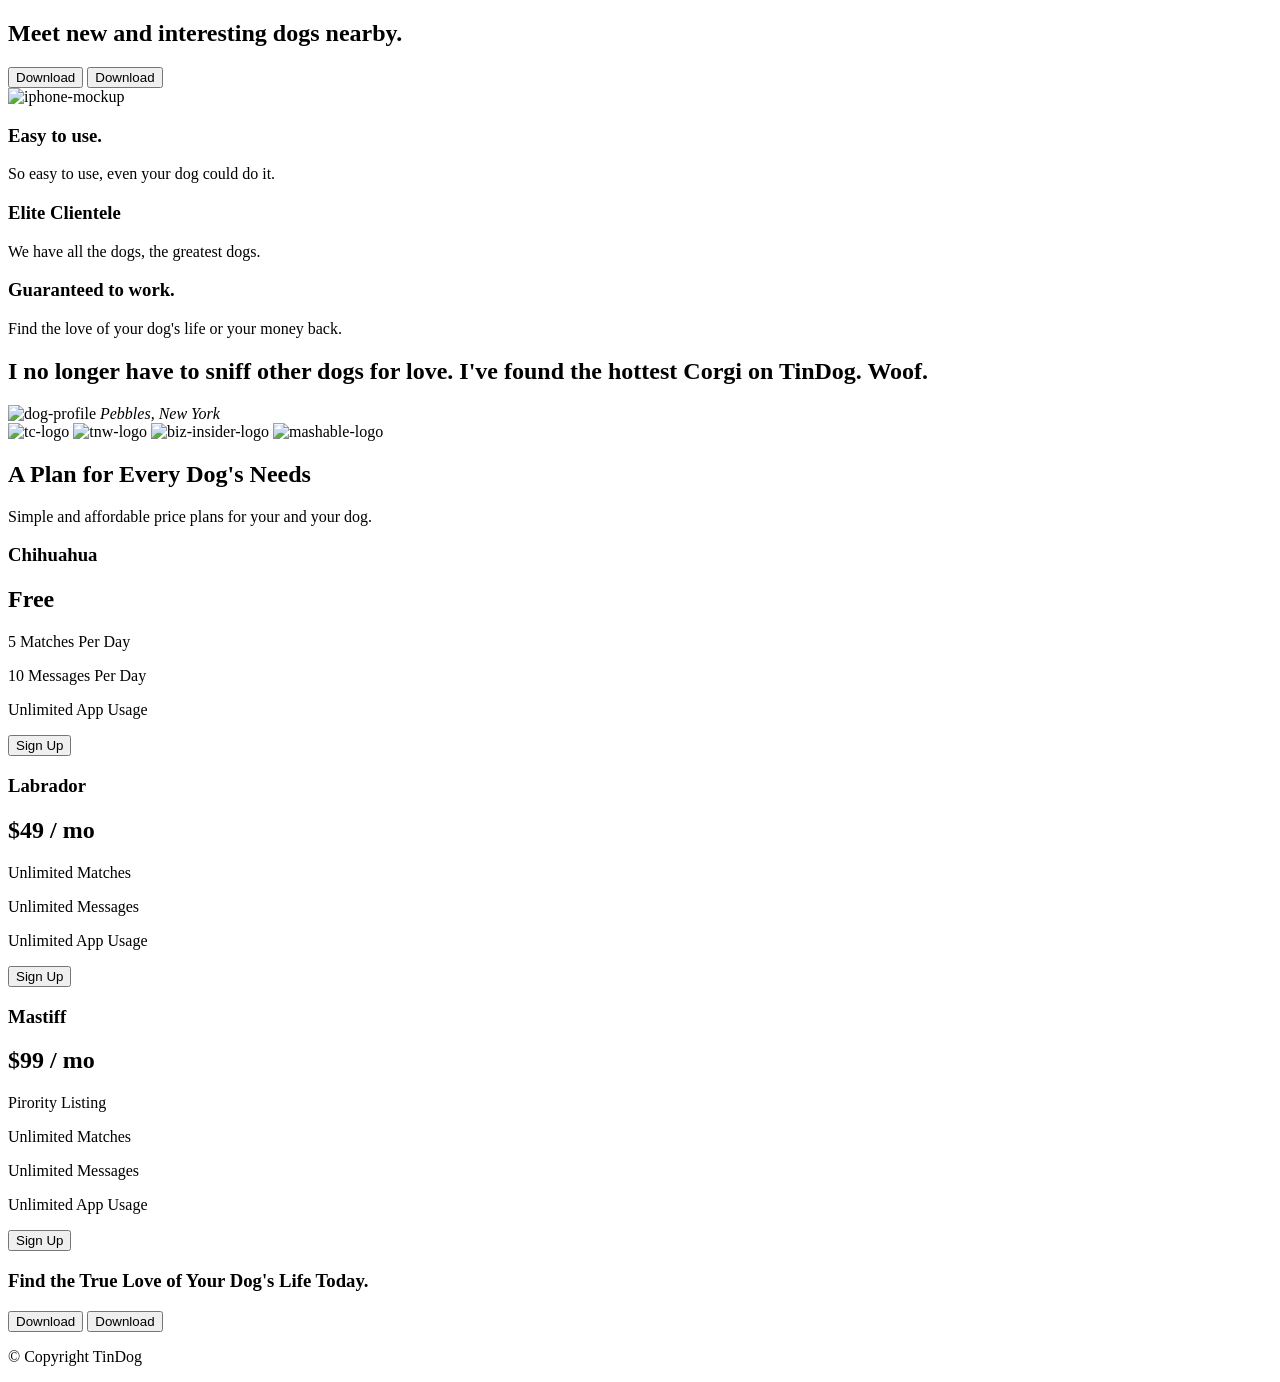
==== index.html @ 4694e894 "Update index.html" ====
<!DOCTYPE html>
<html>

<head>
  <meta charset="utf-8">
  <title>TinDog</title>
  <link rel="stylesheet" href="css/styles.css">
</head>

<body>

  <section id="title">

    <!-- Nav Bar -->




    <!-- Title -->

    <div>
      <h1>Meet new and interesting dogs nearby.</h1>
      <button type="button">Download</button>
      <button type="button">Download</button>
    </div>
    <div>
      <img src="images/iphone6.png" alt="iphone-mockup">
    </div>

  </section>


  <!-- Features -->

  <section id="features">

    <h3>Easy to use.</h3>
    <p>So easy to use, even your dog could do it.</p>

    <h3>Elite Clientele</h3>
    <p>We have all the dogs, the greatest dogs.</p>

    <h3>Guaranteed to work.</h3>
    <p>Find the love of your dog's life or your money back.</p>

  </section>


  <!-- Testimonials -->

  <section id="testimonials">

    <h2>I no longer have to sniff other dogs for love. I've found the hottest Corgi on TinDog. Woof.</h2>
    <img src="images/dog-img.jpg" alt="dog-profile">
    <em>Pebbles, New York</em>

    <!-- <h2 class="testimonial-text">My dog used to be so lonely, but with TinDog's help, they've found the love of their life. I think.</h2>
    <img class="testimonial-image" src="images/lady-img.jpg" alt="lady-profile">
    <em>Beverly, Illinois</em> -->

  </section>


  <!-- Press -->

  <section id="press">
    <img src="images/techcrunch.png" alt="tc-logo">
    <img src="images/tnw.png" alt="tnw-logo">
    <img src="images/bizinsider.png" alt="biz-insider-logo">
    <img src="images/mashable.png" alt="mashable-logo">

  </section>


  <!-- Pricing -->

  <section id="pricing">

    <h2>A Plan for Every Dog's Needs</h2>
    <p>Simple and affordable price plans for your and your dog.</p>


    <h3>Chihuahua</h3>
    <h2>Free</h2>
    <p>5 Matches Per Day</p>
    <p>10 Messages Per Day</p>
    <p>Unlimited App Usage</p>
    <button type="button">Sign Up</button>


    <h3>Labrador</h3>
    <h2>$49 / mo</h2>
    <p>Unlimited Matches</p>
    <p>Unlimited Messages</p>
    <p>Unlimited App Usage</p>
    <button type="button">Sign Up</button>


    <h3>Mastiff</h3>
    <h2>$99 / mo</h2>
    <p>Pirority Listing</p>
    <p>Unlimited Matches</p>
    <p>Unlimited Messages</p>
    <p>Unlimited App Usage</p>
    <button type="button">Sign Up</button>

  </section>


  <!-- Call to Action -->

  <section id="cta">

    <h3>Find the True Love of Your Dog's Life Today.</h3>
    <button type="button">Download</button>
    <button type="button">Download</button>

  </section>


  <!-- Footer -->

  <footer id="footer">

    <p>© Copyright TinDog</p>

  </footer>


</body>

</html>
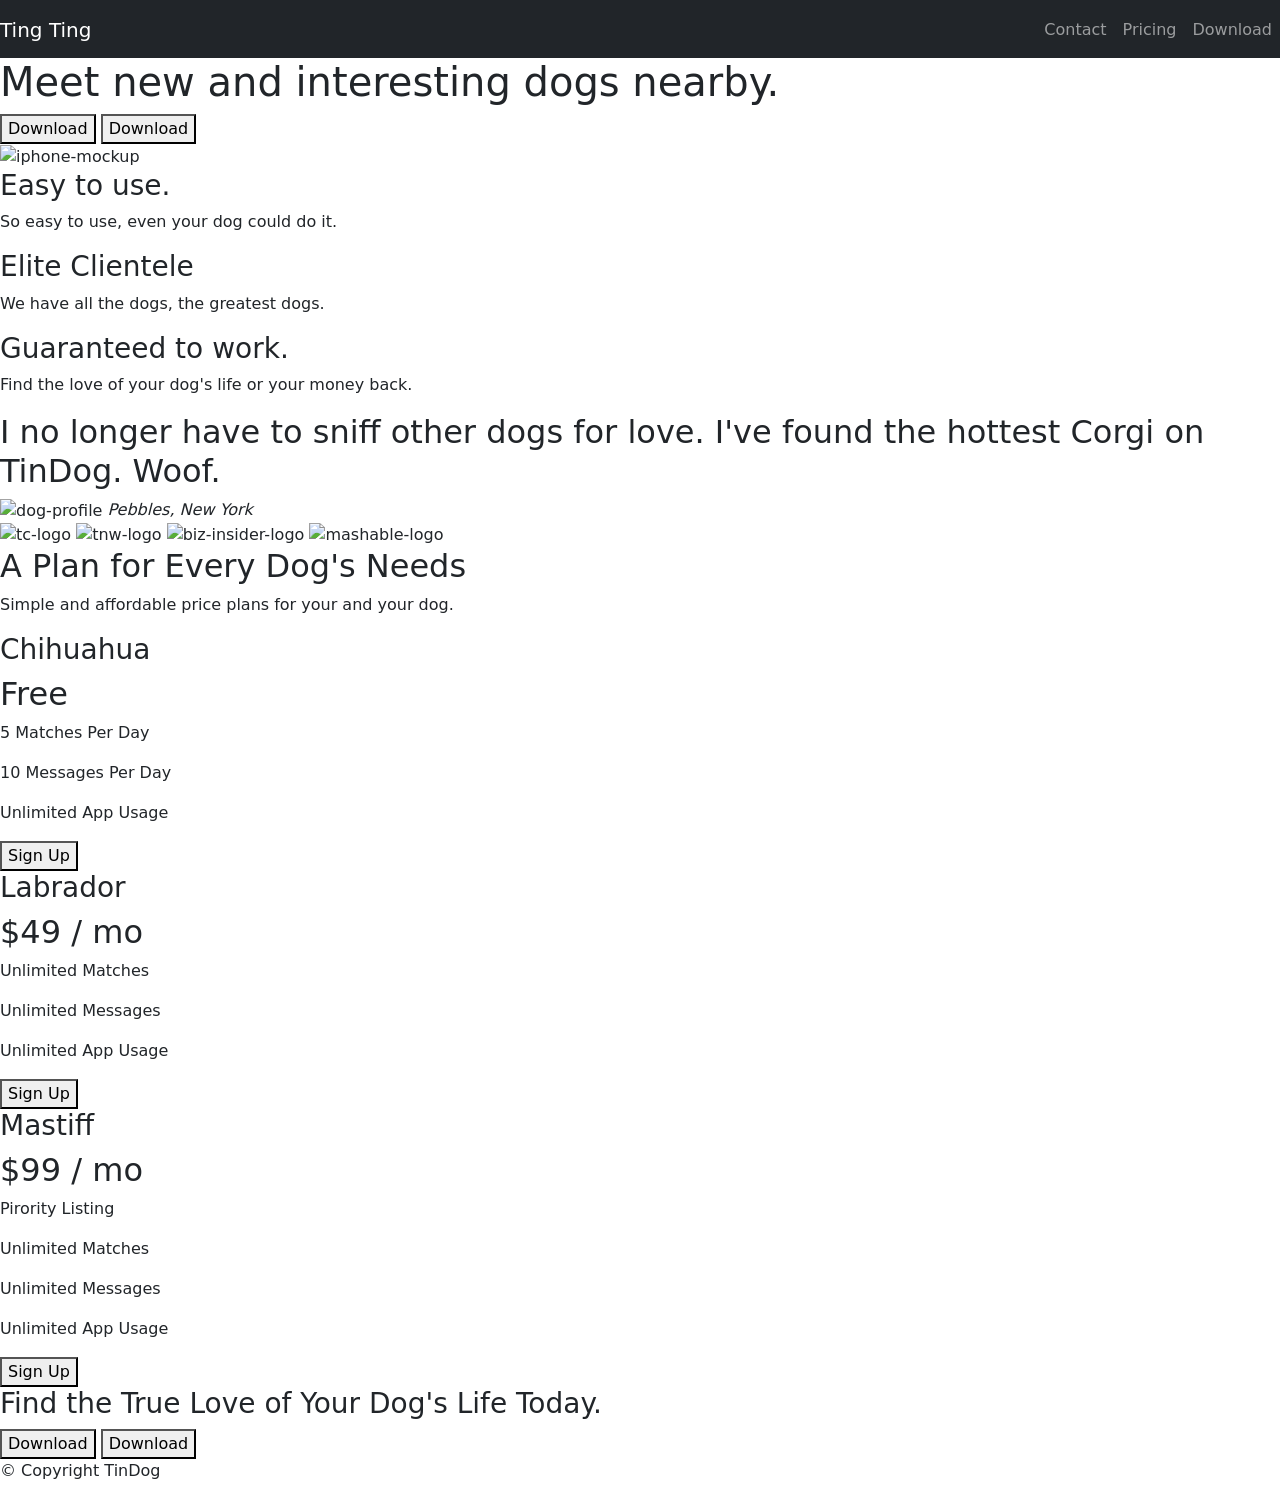
==== commit de107adb: "tin dog website challenge" ====
--- a/index.html
+++ b/index.html
@@ -4,15 +4,40 @@
 <head>
   <meta charset="utf-8">
   <title>TinDog</title>
+ 
+  <link href="https://cdn.jsdelivr.net/npm/bootstrap@5.2.1/dist/css/bootstrap.min.css" rel="stylesheet" integrity="sha384-iYQeCzEYFbKjA/T2uDLTpkwGzCiq6soy8tYaI1GyVh/UjpbCx/TYkiZhlZB6+fzT" crossorigin="anonymous">
+  <script src="https://cdn.jsdelivr.net/npm/bootstrap@5.2.1/dist/js/bootstrap.bundle.min.js" integrity="sha384-u1OknCvxWvY5kfmNBILK2hRnQC3Pr17a+RTT6rIHI7NnikvbZlHgTPOOmMi466C8" crossorigin="anonymous"></script>
   <link rel="stylesheet" href="css/styles.css">
 </head>
 
 <body>
+  <div class="row">
+    <div class="col" style="background-color: red; border: 1px solid;"></div>
+  </div>
 
   <section id="title">
 
     <!-- Nav Bar -->
+    <nav class="navbar navbar-expand-lg navbar-dark bg-dark">
+      <a class="navbar-brand" href="">Ting Ting</a>
+      <button class="navbar-toggler" type="button" data-bs-toggle="collapse" data-bs-target="#navbarTogglerDemo02" aria-controls="
+      navbarTogglerDemo02"
+      >
+    <span class="navbar-toggler-icon"></span></button>
 
+      <div class="collapse navbar-collapse" id="navbarTogglerDemo02">
+     
+      <ul class="navbar-nav ms-auto">
+        <li class="nav-item">
+          <a class="nav-link" href="">Contact</a>
+        </li> <li class="nav-item">
+          <a class="nav-link" href="">Pricing</a>
+        </li> <li class="nav-item">
+          <a class="nav-link" href="">Download</a>
+        </li>
+      </ul>
+    </div>
+    </nav>
 
 
 
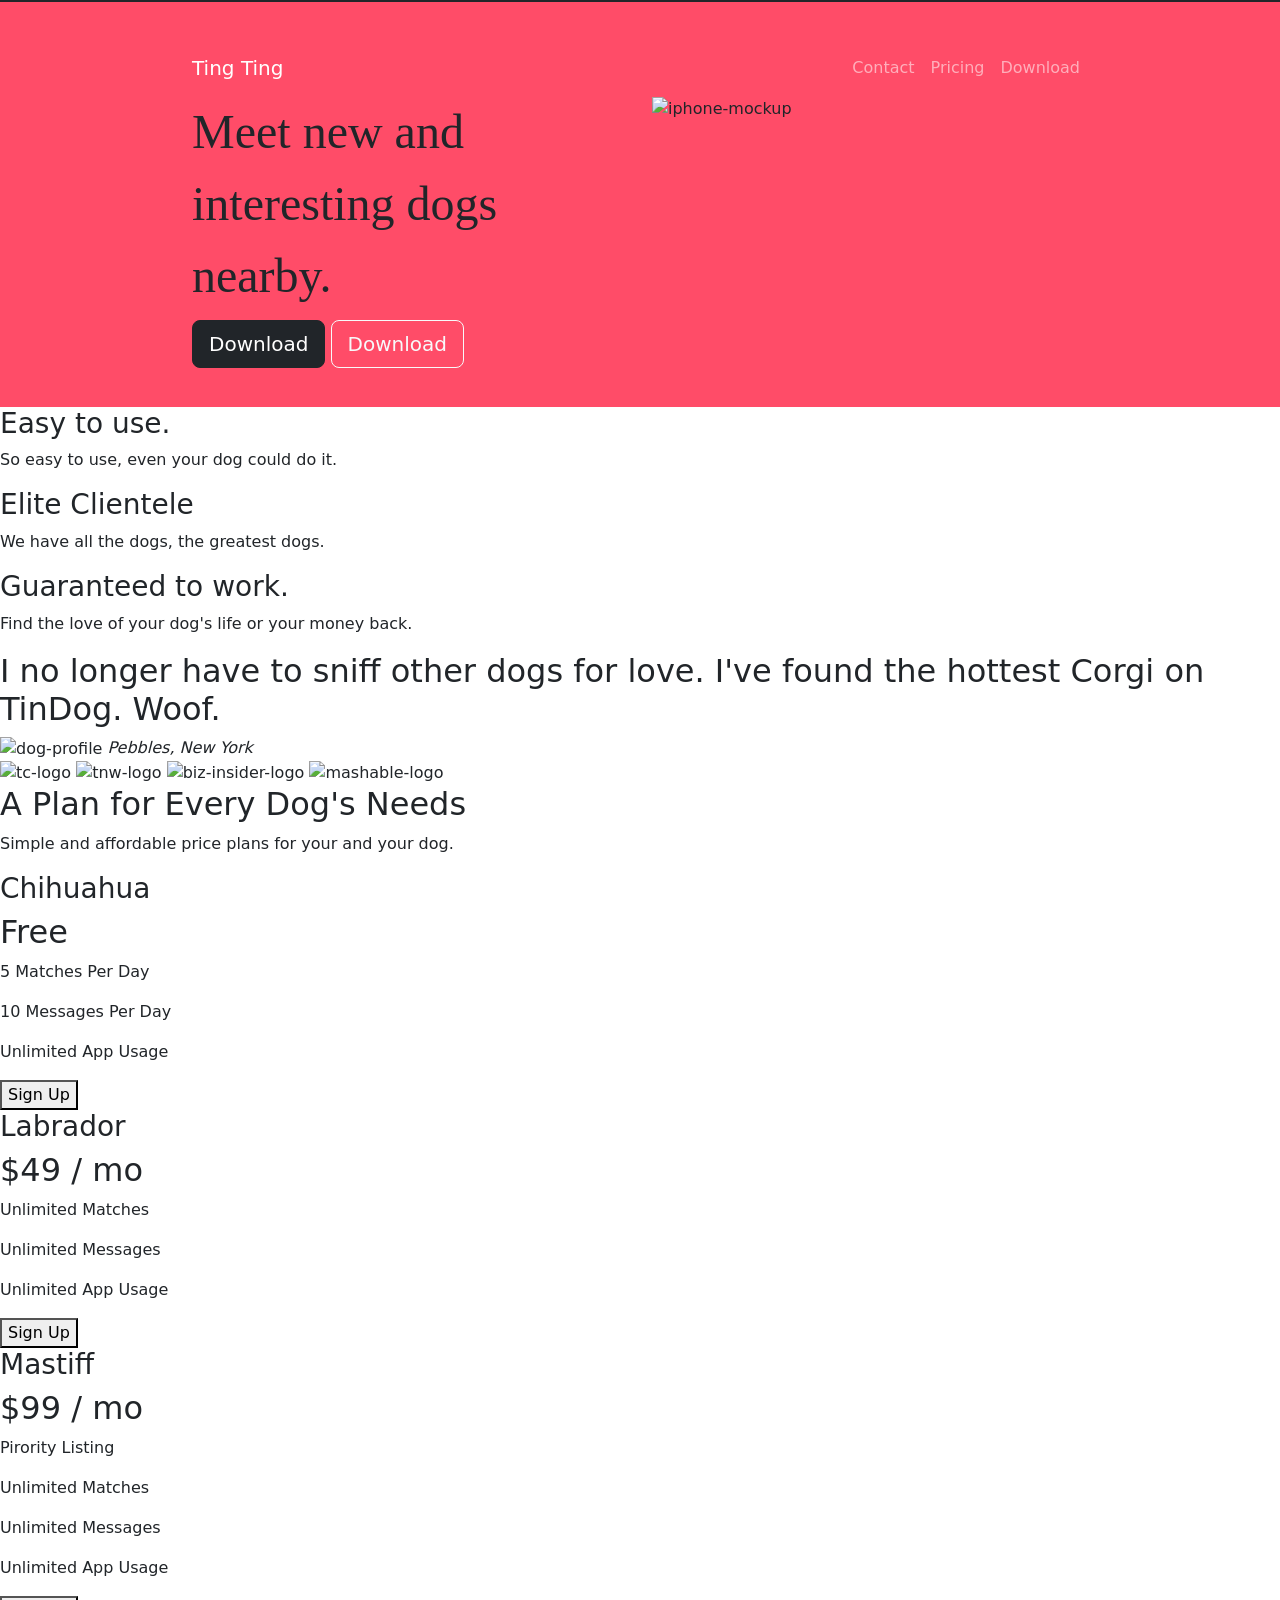
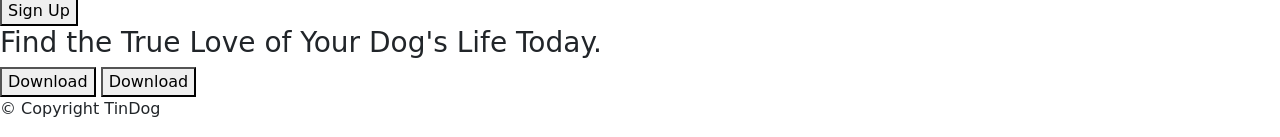
==== commit 54db5e98: "Download button's Without icons" ====
--- a/index.html
+++ b/index.html
@@ -1,5 +1,5 @@
 <!DOCTYPE html>
-<html>
+<html lang="en">
 
 <head>
   <meta charset="utf-8">
@@ -7,7 +7,10 @@
  
   <link href="https://cdn.jsdelivr.net/npm/bootstrap@5.2.1/dist/css/bootstrap.min.css" rel="stylesheet" integrity="sha384-iYQeCzEYFbKjA/T2uDLTpkwGzCiq6soy8tYaI1GyVh/UjpbCx/TYkiZhlZB6+fzT" crossorigin="anonymous">
   <script src="https://cdn.jsdelivr.net/npm/bootstrap@5.2.1/dist/js/bootstrap.bundle.min.js" integrity="sha384-u1OknCvxWvY5kfmNBILK2hRnQC3Pr17a+RTT6rIHI7NnikvbZlHgTPOOmMi466C8" crossorigin="anonymous"></script>
-  <link rel="stylesheet" href="css/styles.css">
+  <link rel="stylesheet" href="styles.css">
+  <link rel="preconnect" href="https://fonts.googleapis.com">
+<link rel="preconnect" href="https://fonts.gstatic.com" crossorigin>
+<link href="https://fonts.googleapis.com/css2?family=Montserrat:wght@100;400;700;900&family=Ubuntu&display=swap" rel="stylesheet">
 </head>
 
 <body>
@@ -16,9 +19,9 @@
   </div>
 
   <section id="title">
-
+<div class="container-fluid">
     <!-- Nav Bar -->
-    <nav class="navbar navbar-expand-lg navbar-dark bg-dark">
+    <nav class="navbar navbar-expand-lg navbar-dark">
       <a class="navbar-brand" href="">Ting Ting</a>
       <button class="navbar-toggler" type="button" data-bs-toggle="collapse" data-bs-target="#navbarTogglerDemo02" aria-controls="
       navbarTogglerDemo02"
@@ -42,16 +45,19 @@
 
 
     <!-- Title -->
-
-    <div>
+<div class="row">
+    <div class="col-lg-6">
       <h1>Meet new and interesting dogs nearby.</h1>
-      <button type="button">Download</button>
-      <button type="button">Download</button>
+      <button type="button" class="btn btn-dark btn-lg">Download</button>
+      <button type="button" class="btn btn-outline-light btn-lg">
+        Download</button>
     </div>
-    <div>
+    <div class="col-lg-6">
       <img src="images/iphone6.png" alt="iphone-mockup">
     </div>
+</div>
 
+</div>
   </section>
 
 
@@ -76,7 +82,7 @@
   <section id="testimonials">
 
     <h2>I no longer have to sniff other dogs for love. I've found the hottest Corgi on TinDog. Woof.</h2>
-    <img src="images/dog-img.jpg" alt="dog-profile">
+    <img src="images/dog-img.jpg" alt="dog-profile" >
     <em>Pebbles, New York</em>
 
     <!-- <h2 class="testimonial-text">My dog used to be so lonely, but with TinDog's help, they've found the love of their life. I think.</h2>
--- a/styles.css
+++ b/styles.css
@@ -0,0 +1,15 @@
+#title {
+    background-color: #ff4c68;
+}
+h1{
+    font-family: Cambria, Cochin, Georgia, Times, 'Times New Roman', serif;
+    font-size: 3rem;
+    line-height:1.5;
+}
+.container-fluid{
+    padding: 3% 15%;
+}
+/* 
+.download-icon{
+    width: 4%;
+} */
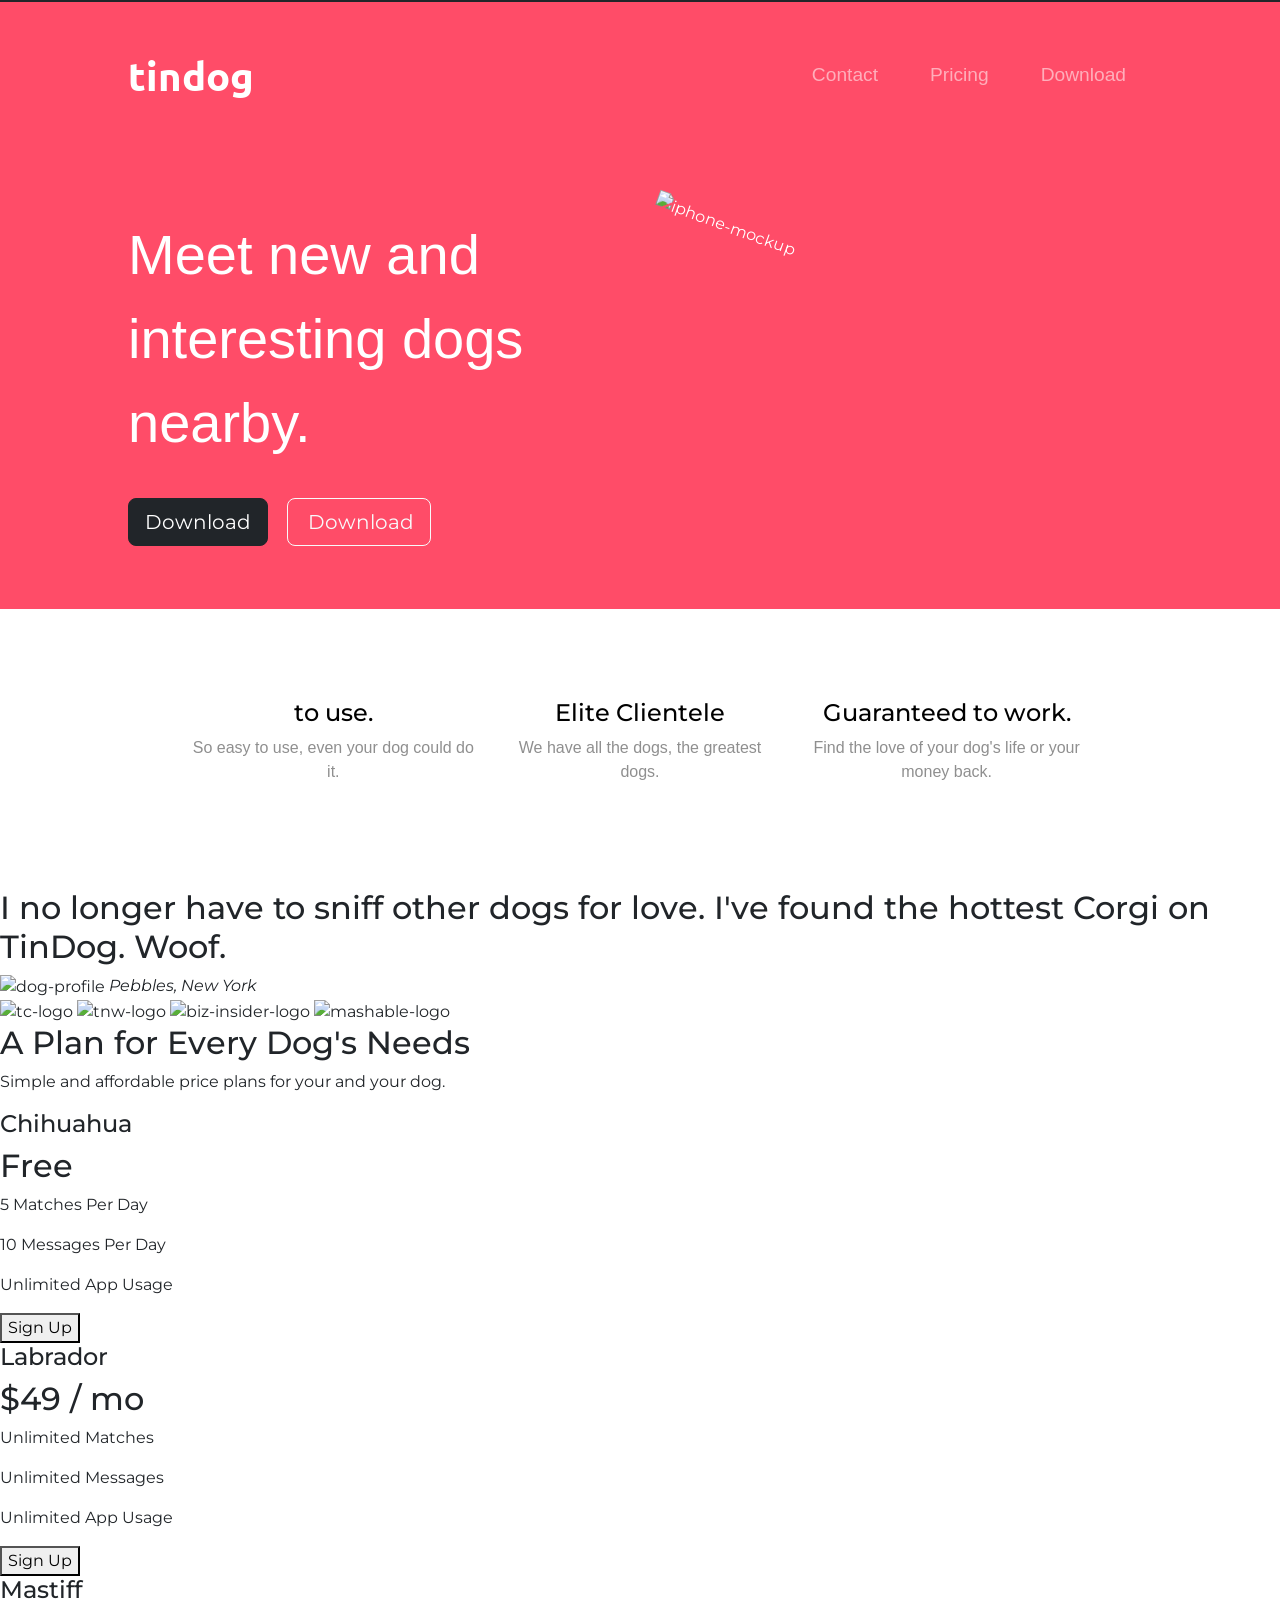
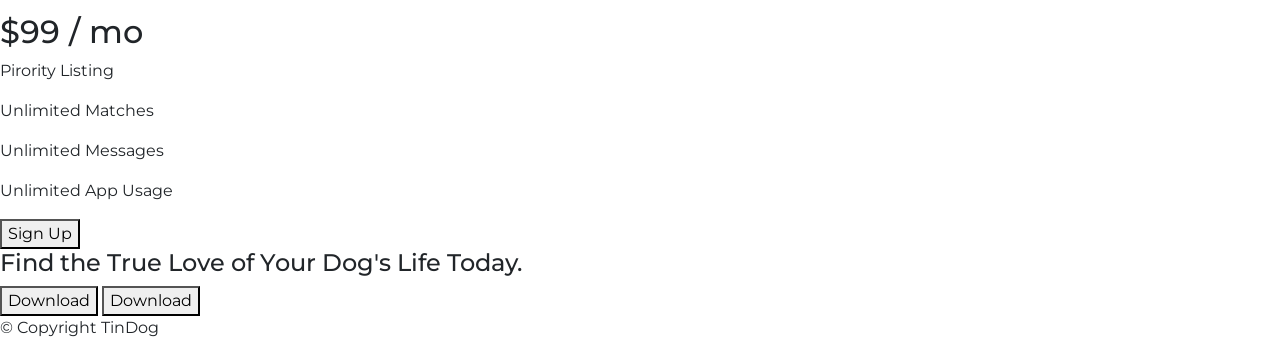
==== commit 9f255a29: "Bootstrap middle section challange" ====
--- a/index.html
+++ b/index.html
@@ -3,14 +3,25 @@
 
 <head>
   <meta charset="utf-8">
-  <title>TinDog</title>
- 
-  <link href="https://cdn.jsdelivr.net/npm/bootstrap@5.2.1/dist/css/bootstrap.min.css" rel="stylesheet" integrity="sha384-iYQeCzEYFbKjA/T2uDLTpkwGzCiq6soy8tYaI1GyVh/UjpbCx/TYkiZhlZB6+fzT" crossorigin="anonymous">
-  <script src="https://cdn.jsdelivr.net/npm/bootstrap@5.2.1/dist/js/bootstrap.bundle.min.js" integrity="sha384-u1OknCvxWvY5kfmNBILK2hRnQC3Pr17a+RTT6rIHI7NnikvbZlHgTPOOmMi466C8" crossorigin="anonymous"></script>
+  <title>Tindog</title>
+  <!-- Bootstrap 5.2.1 -->
+  <link href="https://cdn.jsdelivr.net/npm/bootstrap@5.2.1/dist/css/bootstrap.min.css" rel="stylesheet"
+    integrity="sha384-iYQeCzEYFbKjA/T2uDLTpkwGzCiq6soy8tYaI1GyVh/UjpbCx/TYkiZhlZB6+fzT" crossorigin="anonymous">
+  <script src="https://cdn.jsdelivr.net/npm/bootstrap@5.2.1/dist/js/bootstrap.bundle.min.js"
+    integrity="sha384-u1OknCvxWvY5kfmNBILK2hRnQC3Pr17a+RTT6rIHI7NnikvbZlHgTPOOmMi466C8"
+    crossorigin="anonymous"></script>
+  <!-- Local Stylesheet -->
   <link rel="stylesheet" href="styles.css">
+  <!-- Google Fonts -->
   <link rel="preconnect" href="https://fonts.googleapis.com">
 <link rel="preconnect" href="https://fonts.gstatic.com" crossorigin>
-<link href="https://fonts.googleapis.com/css2?family=Montserrat:wght@100;400;700;900&family=Ubuntu&display=swap" rel="stylesheet">
+<link href="https://fonts.googleapis.com/css2?family=Ubuntu:wght@400;500;700&display=swap" rel="stylesheet">
+  <link rel="preconnect" href="https://fonts.googleapis.com">
+<link rel="preconnect" href="https://fonts.gstatic.com" crossorigin>
+<link href="https://fonts.googleapis.com/css2?family=Montserrat:ital,wght@0,700;1,800&display=swap" rel="stylesheet">
+  <!-- Font Awesome -->
+  <script src="https://kit.fontawesome.com/1e86173376.js" crossorigin="anonymous"></script>
+
 </head>
 
 <body>
@@ -19,61 +30,64 @@
   </div>
 
   <section id="title">
-<div class="container-fluid">
-    <!-- Nav Bar -->
-    <nav class="navbar navbar-expand-lg navbar-dark">
-      <a class="navbar-brand" href="">Ting Ting</a>
-      <button class="navbar-toggler" type="button" data-bs-toggle="collapse" data-bs-target="#navbarTogglerDemo02" aria-controls="
-      navbarTogglerDemo02"
-      >
-    <span class="navbar-toggler-icon"></span></button>
+    <div class="container-fluid">
+      <!-- Nav Bar -->
+      <nav class="navbar navbar-expand-lg navbar-dark">
+        <a class="navbar-brand" href="">tindog</a>
+        <button class="navbar-toggler" type="button" data-bs-toggle="collapse" data-bs-target="#navbarTogglerDemo02"
+          aria-controls="
+      navbarTogglerDemo02">
+          <span class="navbar-toggler-icon"></span></button>
 
-      <div class="collapse navbar-collapse" id="navbarTogglerDemo02">
-     
-      <ul class="navbar-nav ms-auto">
-        <li class="nav-item">
-          <a class="nav-link" href="">Contact</a>
-        </li> <li class="nav-item">
-          <a class="nav-link" href="">Pricing</a>
-        </li> <li class="nav-item">
-          <a class="nav-link" href="">Download</a>
-        </li>
-      </ul>
-    </div>
-    </nav>
+        <div class="collapse navbar-collapse" id="navbarTogglerDemo02">
+
+          <ul class="navbar-nav ms-auto">
+            <li class="nav-item">
+              <a class="nav-link" href="">Contact</a>
+            </li>
+            <li class="nav-item">
+              <a class="nav-link" href="">Pricing</a>
+            </li>
+            <li class="nav-item">
+              <a class="nav-link" href="">Download</a>
+            </li>
+          </ul>
+        </div>
+      </nav>
 
 
 
-    <!-- Title -->
-<div class="row">
-    <div class="col-lg-6">
-      <h1>Meet new and interesting dogs nearby.</h1>
-      <button type="button" class="btn btn-dark btn-lg">Download</button>
-      <button type="button" class="btn btn-outline-light btn-lg">
-        Download</button>
+      <!-- Title -->
+      <div class="row push">
+        <div class="col-lg-6">
+          <h1>Meet new and interesting dogs nearby.</h1>
+          <button type="button" class="btn btn-dark btn-lg download-button">
+            <i class="fa-brands fa-apple"></i> Download</button>
+          <button type="button" class="btn btn-outline-light btn-lg download-button">
+            <i class="fa-brands fa-google-play" id="play"></i>Download</button>
+        </div>
+        <div class="col-lg-6">
+          <img class="title-image" src="images/iphone6.png" alt="iphone-mockup">
+        </div>
+      </div>
+
     </div>
-    <div class="col-lg-6">
-      <img src="images/iphone6.png" alt="iphone-mockup">
-    </div>
-</div>
-
-</div>
   </section>
 
 
   <!-- Features -->
 
-  <section id="features">
+  <section class="container-fluid" id="features">
+<div class="row">
+    <div class="col-lg-4"><i class="fa-sharp fa-solid fa-circle-check fa-4x faicon"></i><h3 class="color-black-h3"> to use.</h3>
+    <p>So easy to use, even your dog could do it.</p></div>
 
-    <h3>Easy to use.</h3>
-    <p>So easy to use, even your dog could do it.</p>
+    <div class="col-lg-4"><i class="fa-solid fa-bullseye fa-4x faicon"></i><h3 class="color-black-h3"> Elite Clientele</h3>
+    <p>We have all the dogs, the greatest dogs.</p></div>
 
-    <h3>Elite Clientele</h3>
-    <p>We have all the dogs, the greatest dogs.</p>
-
-    <h3>Guaranteed to work.</h3>
-    <p>Find the love of your dog's life or your money back.</p>
-
+    <div class="col-lg-4"><i class="fa-solid fa-heart fa-4x faicon"></i><h3 class="color-black-h3"> Guaranteed to work.</h3>
+    <p>Find the love of your dog's life or your money back.</p></div>
+  </div>
   </section>
 
 
@@ -82,7 +96,7 @@
   <section id="testimonials">
 
     <h2>I no longer have to sniff other dogs for love. I've found the hottest Corgi on TinDog. Woof.</h2>
-    <img src="images/dog-img.jpg" alt="dog-profile" >
+    <img src="images/dog-img.jpg" alt="dog-profile">
     <em>Pebbles, New York</em>
 
     <!-- <h2 class="testimonial-text">My dog used to be so lonely, but with TinDog's help, they've found the love of their life. I think.</h2>
@@ -160,4 +174,4 @@
 
 </body>
 
-</html>
+</html>
--- a/styles.css
+++ b/styles.css
@@ -1,15 +1,87 @@
 #title {
+    color: white;
     background-color: #ff4c68;
 }
-h1{
-    font-family: Cambria, Cochin, Georgia, Times, 'Times New Roman', serif;
-    font-size: 3rem;
-    line-height:1.5;
+
+.download-button{
+    margin: 5% 3% 5% 0%;
 }
-.container-fluid{
-    padding: 3% 15%;
+
+body {
+    font-family: 'Montserrat', sans-serif;
 }
+
+h1 {
+    font-family: 'Montserrat-bold', sans-serif;
+    font-size: 3.5rem;
+    line-height: 1.5;
+}
+h3{
+    font-family: 'Montserrat',sans-serif;
+    font-size: 1.5rem;
+
+}
+
+.container-fluid {
+    padding: 3% 10%;
+}
+
 /* 
 .download-icon{
     width: 4%;
-} */+} */
+.push {
+    margin-top: 10%;
+}
+
+/* .rotate {
+    transform: rotate(20deg);
+} */
+
+#play {
+    margin-right: 4px;
+}
+
+/* Navigation Bar */
+.navbar{
+    padding: 0 ;
+}
+
+.navbar-brand {
+    font-family: "Ubuntu",sans-serif;
+    font-size: 2.5rem;
+    font-weight: bold;
+}
+
+.nav-item{
+    padding: 0 18px;
+}
+.nav-link{
+    font-size: 1.2rem;
+    font-family: "Montserrat-light",sans-serif;
+}
+
+/* Title Image */
+.title-image {
+  width: 60%;  
+  transform: rotate(20deg);
+}
+#features{
+    padding: 7% 15%;
+    text-align: center;
+    font-family: "Montserrat-bold",sans-serif;
+    color: #8f8f8f;
+
+}
+
+.faicon{
+    color: #ef8172;
+    padding: 5% 0%;
+}
+.faicon:hover{
+    color: #ff4c68;
+}
+
+.color-black-h3{
+    color: black;
+}
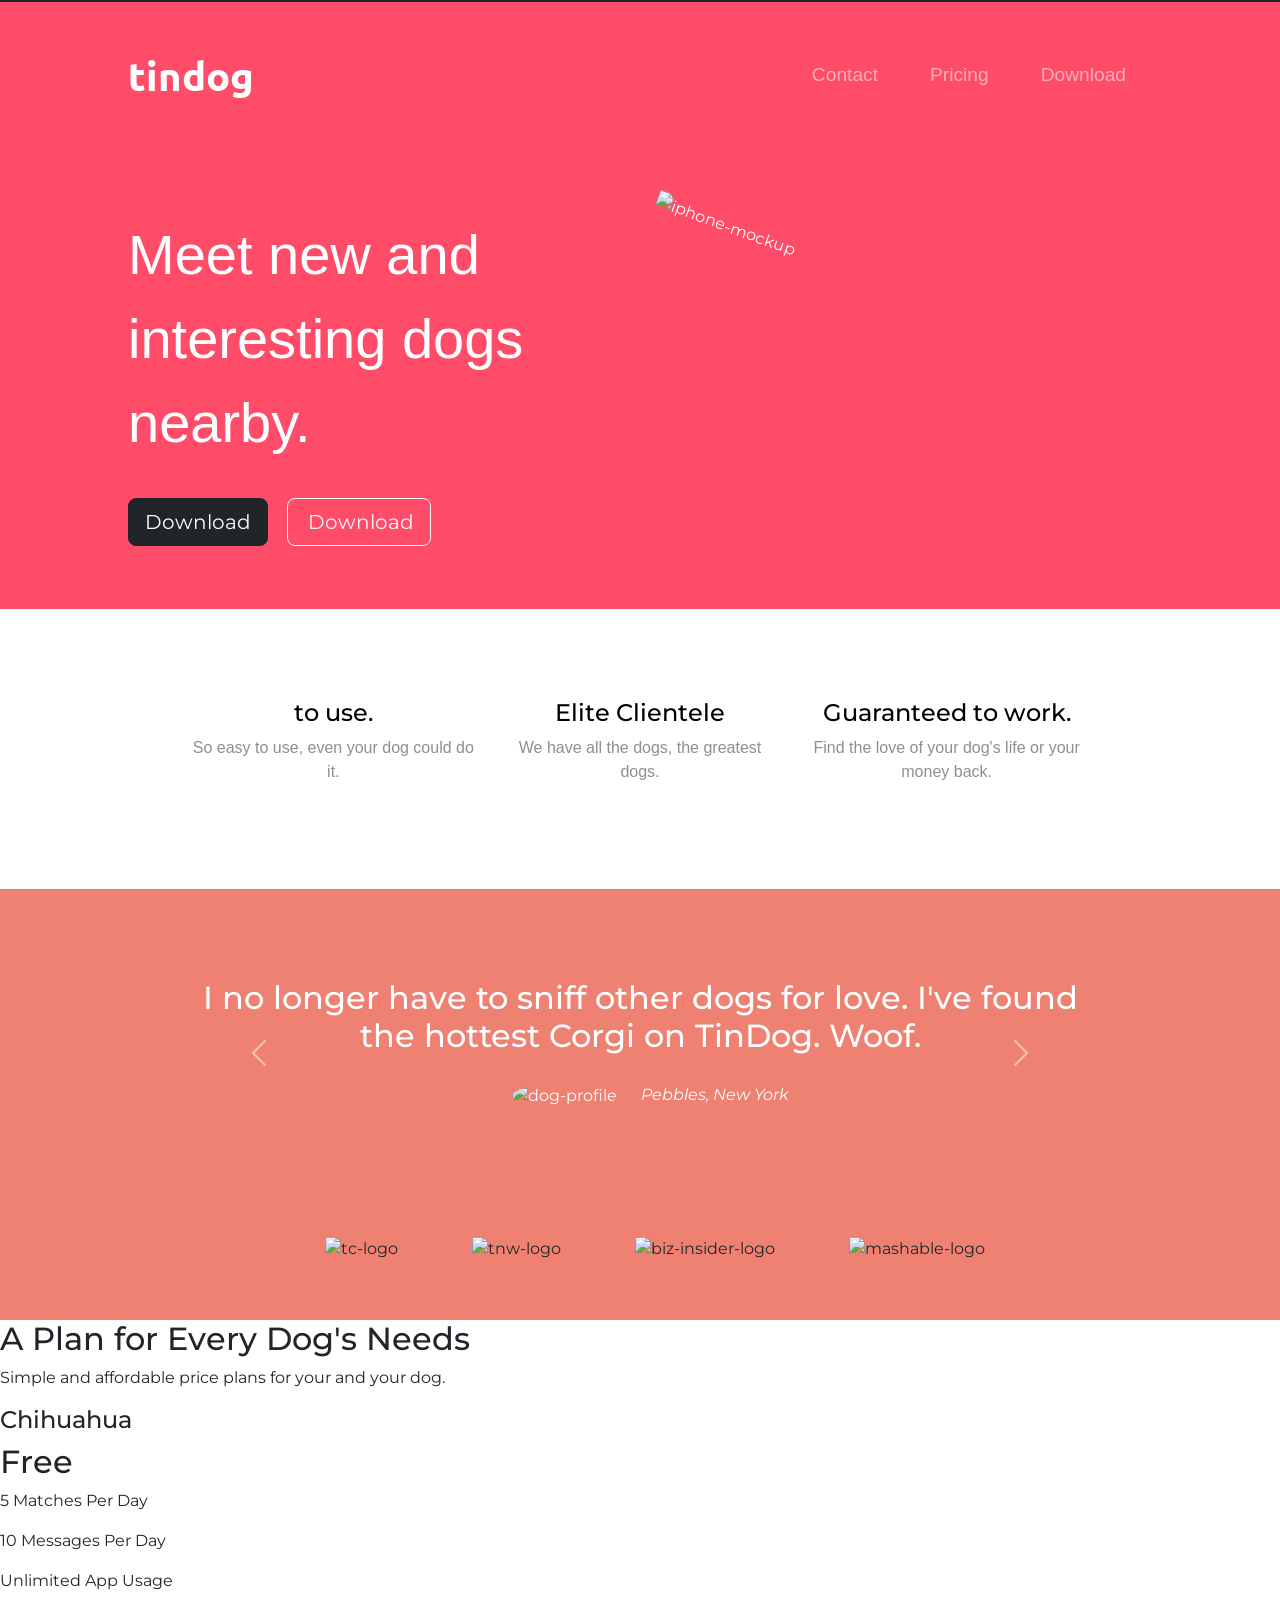
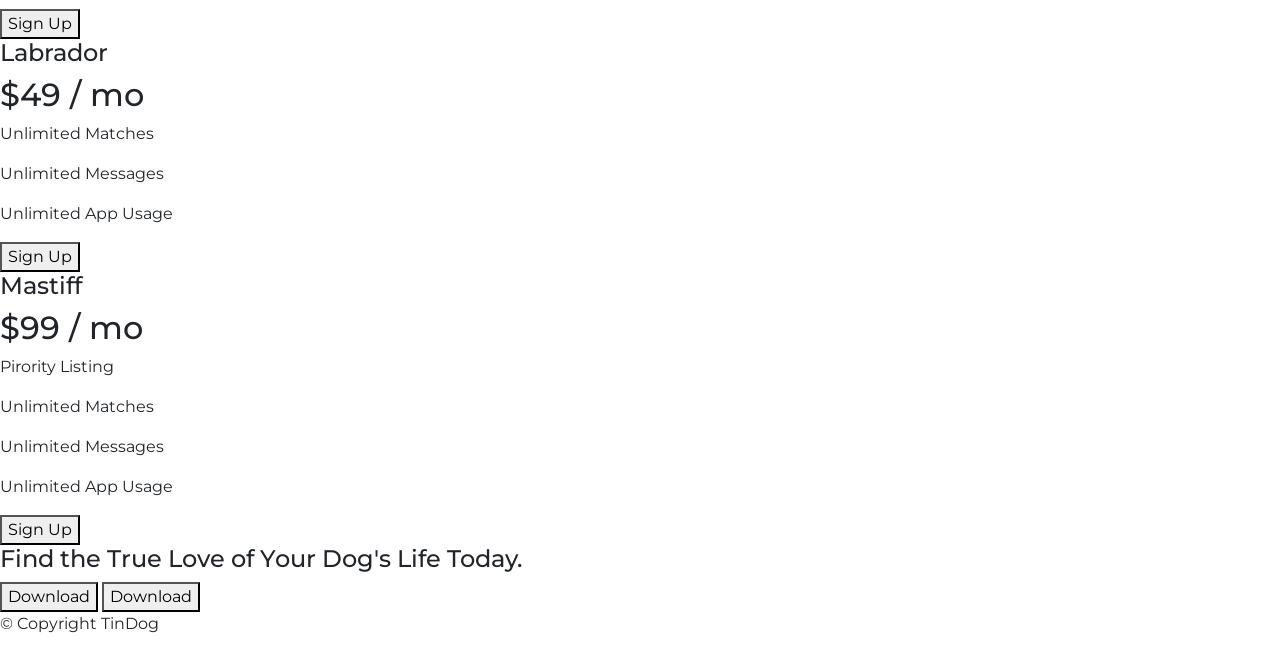
==== commit 5158c037: "Bootstrap Carousel Practice" ====
--- a/index.html
+++ b/index.html
@@ -7,18 +7,16 @@
   <!-- Bootstrap 5.2.1 -->
   <link href="https://cdn.jsdelivr.net/npm/bootstrap@5.2.1/dist/css/bootstrap.min.css" rel="stylesheet"
     integrity="sha384-iYQeCzEYFbKjA/T2uDLTpkwGzCiq6soy8tYaI1GyVh/UjpbCx/TYkiZhlZB6+fzT" crossorigin="anonymous">
-  <script src="https://cdn.jsdelivr.net/npm/bootstrap@5.2.1/dist/js/bootstrap.bundle.min.js"
-    integrity="sha384-u1OknCvxWvY5kfmNBILK2hRnQC3Pr17a+RTT6rIHI7NnikvbZlHgTPOOmMi466C8"
-    crossorigin="anonymous"></script>
+
   <!-- Local Stylesheet -->
   <link rel="stylesheet" href="styles.css">
   <!-- Google Fonts -->
   <link rel="preconnect" href="https://fonts.googleapis.com">
-<link rel="preconnect" href="https://fonts.gstatic.com" crossorigin>
-<link href="https://fonts.googleapis.com/css2?family=Ubuntu:wght@400;500;700&display=swap" rel="stylesheet">
+  <link rel="preconnect" href="https://fonts.gstatic.com" crossorigin>
+  <link href="https://fonts.googleapis.com/css2?family=Ubuntu:wght@400;500;700&display=swap" rel="stylesheet">
   <link rel="preconnect" href="https://fonts.googleapis.com">
-<link rel="preconnect" href="https://fonts.gstatic.com" crossorigin>
-<link href="https://fonts.googleapis.com/css2?family=Montserrat:ital,wght@0,700;1,800&display=swap" rel="stylesheet">
+  <link rel="preconnect" href="https://fonts.gstatic.com" crossorigin>
+  <link href="https://fonts.googleapis.com/css2?family=Montserrat:ital,wght@0,700;1,800&display=swap" rel="stylesheet">
   <!-- Font Awesome -->
   <script src="https://kit.fontawesome.com/1e86173376.js" crossorigin="anonymous"></script>
 
@@ -78,41 +76,58 @@
   <!-- Features -->
 
   <section class="container-fluid" id="features">
-<div class="row">
-    <div class="col-lg-4"><i class="fa-sharp fa-solid fa-circle-check fa-4x faicon"></i><h3 class="color-black-h3"> to use.</h3>
-    <p>So easy to use, even your dog could do it.</p></div>
-
-    <div class="col-lg-4"><i class="fa-solid fa-bullseye fa-4x faicon"></i><h3 class="color-black-h3"> Elite Clientele</h3>
-    <p>We have all the dogs, the greatest dogs.</p></div>
-
-    <div class="col-lg-4"><i class="fa-solid fa-heart fa-4x faicon"></i><h3 class="color-black-h3"> Guaranteed to work.</h3>
-    <p>Find the love of your dog's life or your money back.</p></div>
-  </div>
+    <div class="row">
+      <div class="col-lg-4"><i class="fa-sharp fa-solid fa-circle-check fa-4x faicon"></i>
+        <h3 class="color-black-h3"> to use.</h3>
+        <p>So easy to use, even your dog could do it.</p>
+      </div>
+
+      <div class="col-lg-4"><i class="fa-solid fa-bullseye fa-4x faicon"></i>
+        <h3 class="color-black-h3"> Elite Clientele</h3>
+        <p>We have all the dogs, the greatest dogs.</p>
+      </div>
+
+      <div class="col-lg-4"><i class="fa-solid fa-heart fa-4x faicon"></i>
+        <h3 class="color-black-h3"> Guaranteed to work.</h3>
+        <p>Find the love of your dog's life or your money back.</p>
+      </div>
+    </div>
   </section>
 
 
   <!-- Testimonials -->
 
   <section id="testimonials">
-
-    <h2>I no longer have to sniff other dogs for love. I've found the hottest Corgi on TinDog. Woof.</h2>
-    <img src="images/dog-img.jpg" alt="dog-profile">
-    <em>Pebbles, New York</em>
-
-    <!-- <h2 class="testimonial-text">My dog used to be so lonely, but with TinDog's help, they've found the love of their life. I think.</h2>
-    <img class="testimonial-image" src="images/lady-img.jpg" alt="lady-profile">
-    <em>Beverly, Illinois</em> -->
-
+    <div id="testimonial-carousel" class="carousel slide" data-ride="false">
+      <div class="carousel-inner">
+        <div class="carousel-item active">
+          <h2>I no longer have to sniff other dogs for love. I've found the hottest Corgi on TinDog. Woof.</h2>
+          <img src="images/dog-img.jpg" alt="dog-profile" class="testimonial-image">
+          <em>Pebbles, New York</em>
+        </div>
+        <div class="carousel-item">
+          <h2>My dog used to be so lonely, but with TinDog's help, they've found the love of their life. I think.</h2>
+          <img class="testimonial-image" src="images/lady-img.jpg" alt="lady-profile">
+          <em>Beverly, Illinois</em>
+        </div>
+      </div>
+      <a class="carousel-control-prev" href="#testimonial-carousel" role="button" data-slide="prev">
+        <span class="carousel-control-prev-icon"></span>
+      </a>
+      <a class="carousel-control-next" href="#testimonial-carousel" role="button" data-slide="next">
+        <span class="carousel-control-next-icon"></span>
+      </a>
+    </div>
   </section>
 
 
   <!-- Press -->
 
   <section id="press">
-    <img src="images/techcrunch.png" alt="tc-logo">
-    <img src="images/tnw.png" alt="tnw-logo">
-    <img src="images/bizinsider.png" alt="biz-insider-logo">
-    <img src="images/mashable.png" alt="mashable-logo">
+    <img class="press-logo" src="images/techcrunch.png" alt="tc-logo">
+    <img class="press-logo" src="images/tnw.png" alt="tnw-logo">
+    <img class="press-logo" src="images/bizinsider.png" alt="biz-insider-logo">
+    <img class="press-logo" src="images/mashable.png" alt="mashable-logo">
 
   </section>
 
@@ -170,8 +185,21 @@
     <p>© Copyright TinDog</p>
 
   </footer>
-
-
+  <!-- Scripts -->
+  <script src="https://cdn.jsdelivr.net/npm/bootstrap@5.2.1/dist/js/bootstrap.bundle.min.js"
+    integrity="sha384-u1OknCvxWvY5kfmNBILK2hRnQC3Pr17a+RTT6rIHI7NnikvbZlHgTPOOmMi466C8"
+    crossorigin="anonymous"></script>
+  <script src="https://code.jquery.com/jquery-3.4.1.slim.min.js"
+    integrity="sha384-J6qa4849blE2+poT4WnyKhv5vZF5SrPo0iEjwBvKU7imGFAV0wwj1yYfoRSJoZ+n"
+    crossorigin="anonymous"></script>
+
+  <script src="https://cdn.jsdelivr.net/npm/popper.js@1.16.0/dist/umd/popper.min.js"
+    integrity="sha384-Q6E9RHvbIyZFJoft+2mJbHaEWldlvI9IOYy5n3zV9zzTtmI3UksdQRVvoxMfooAo"
+    crossorigin="anonymous"></script>
+
+  <script src="https://stackpath.bootstrapcdn.com/bootstrap/4.4.1/js/bootstrap.min.js"
+    integrity="sha384-wfSDF2E50Y2D1uUdj0O3uMBJnjuUD4Ih7YwaYd1iqfktj0Uod8GCExl3Og8ifwB6"
+    crossorigin="anonymous"></script>
 </body>
 
 </html>
--- a/styles.css
+++ b/styles.css
@@ -16,6 +16,11 @@
     font-size: 3.5rem;
     line-height: 1.5;
 }
+
+h2L{
+    font-family: 'Montserrat',sans-serif;
+}
+
 h3{
     font-family: 'Montserrat',sans-serif;
     font-size: 1.5rem;
@@ -84,4 +89,33 @@
 
 .color-black-h3{
     color: black;
+}
+
+/* Testimonials Section */
+#testimonials{
+    color: white;
+    padding: 7% 15%;
+    background-color: #ef8172;
+    text-align: center;
+}
+.testimonial-image{
+    width: 10%;
+    border-radius: 100%;
+    margin: 20px;
+}
+
+/* Press Section */
+#press{
+    background-color: #ef8172;
+    text-align: center;
+    padding-bottom: 3%;
+}
+.press-logo{
+    margin:20px 20px 20px 50px;
+    width: 15%;
+}
+.carousel-item{
+
+    /* padding: pending; */
+
 }
